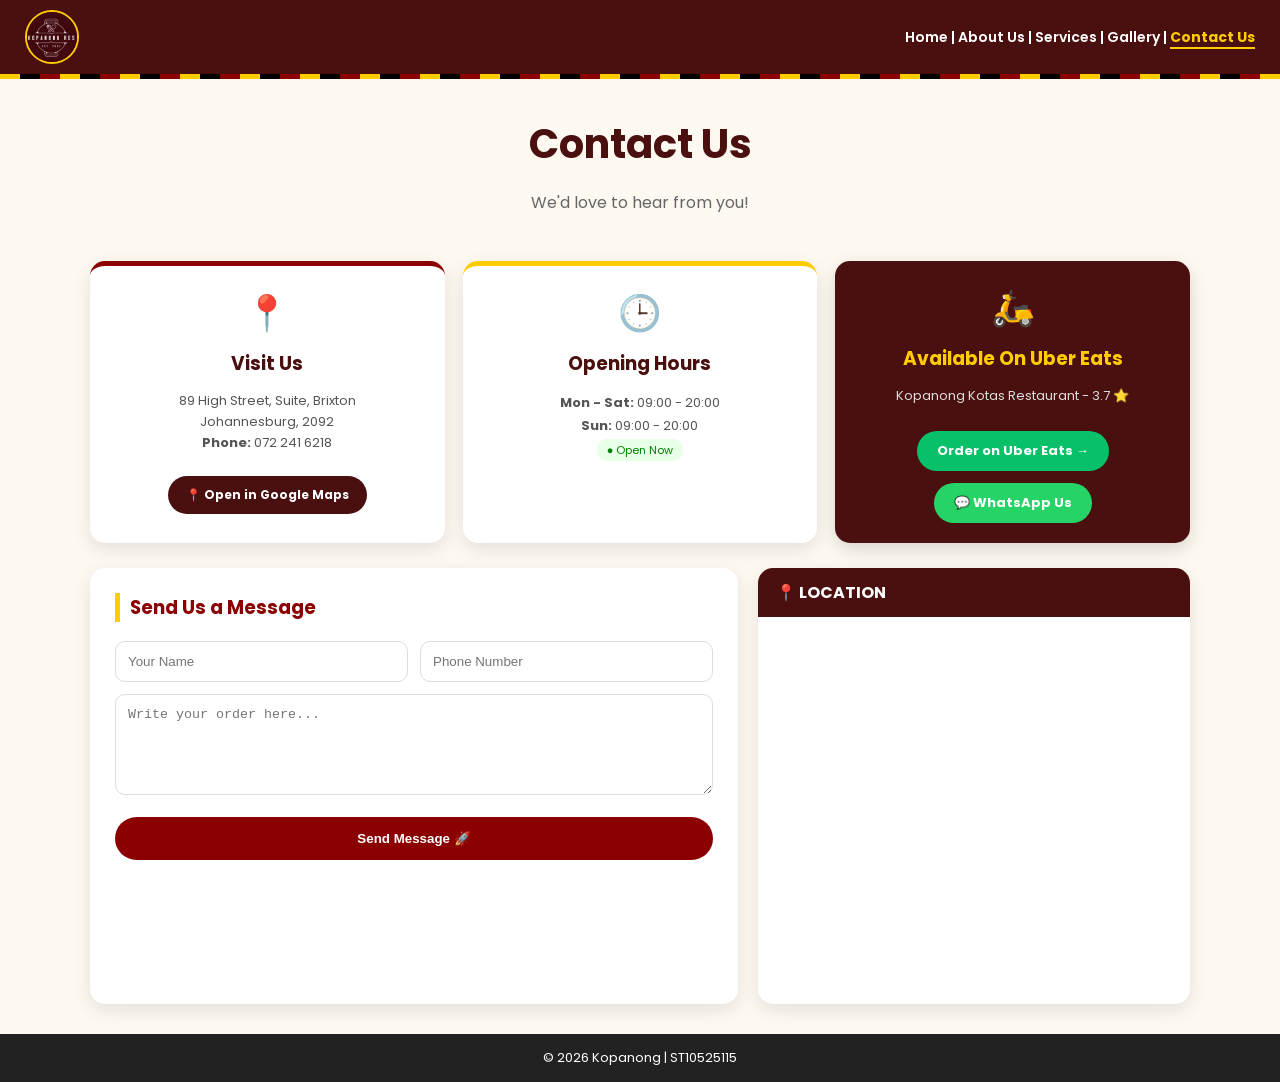
==== contact.html @ 4b20532f "Added styles on home page" ====
<!DOCTYPE html>
<html lang="en">
<head>
    <meta charset="UTF-8">
    <meta name="viewport" content="width=device-width, initial-scale=1.0">
    <title>Kopanong - Contact Us</title>
    <link href="https://fonts.googleapis.com/css2?family=Poppins:wght@400;600;700&display=swap" rel="stylesheet">
</head>
<body style="margin:0; font-family:Poppins, Arial; background:#fdf8f0;">

<header style="background:#4a0f0f; padding:10px 25px; display:flex; justify-content:space-between; align-items:center; position:sticky; top:0; z-index:10;">
    <img src="Images/Logo Kopanong Res" alt="Logo" style="width:50px; height:50px; border-radius:50%; border:2px solid #ffcc00;">
    <nav style="color:white; font-size:14px; font-weight:600;">
        <a href="home.html" style="color:white; text-decoration:none;">Home</a> |
        <a href="about.html" style="color:white; text-decoration:none;">About Us</a> |
        <a href="services.html" style="color:white; text-decoration:none;">Services</a> |
        <a href="gallery.html" style="color:white; text-decoration:none;">Gallery</a> |
        <a href="contact.html" style="color:#ffcc00; font-weight:bold; text-decoration:none; border-bottom:2px solid #ffcc00;">Contact Us</a>
    </nav>
</header>
<div style="height:5px; background: repeating-linear-gradient(90deg, #ffcc00 0 20px, #000 20px 40px, #8B0000 40px 60px);"></div>

<div style="text-align:center; padding:30px 20px 10px;">
    <h1 style="color:#4a0f0f; margin:5px; font-size:2.5rem;">Contact Us</h1>
    <p style="color:#666;">We'd love to hear from you!</p>
</div>

<main style="max-width:1100px; margin:20px auto; padding:0 20px;">

    <div style="display:grid; grid-template-columns: repeat(auto-fit, minmax(280px, 1fr)); gap:18px; margin-bottom:25px;">
        <div style="background:white; border-radius:15px; padding:20px; box-shadow:0 6px 18px rgba(0,0,0,0.1); border-top:5px solid #8B0000; text-align:center;">
            <div style="font-size:35px;">📍</div>
            <h3 style="color:#4a0f0f; margin:10px 0 5px;">Visit Us</h3>
            <p style="font-size:13px; color:#555; line-height:1.6;">89 High Street, Suite, Brixton<br>Johannesburg, 2092<br><b>Phone:</b> 072 241 6218</p>
            <a href="https://www.google.com/maps/search/?api=1&query=Kopanong+Kotas+Restaurant+89+High+St+Brixton+Johannesburg" target="_blank" style="display:inline-block; margin-top:10px; background:#4a0f0f; color:white; padding:10px 18px; border-radius:20px; font-size:12px; text-decoration:none; font-weight:bold;">📍 Open in Google Maps</a>
        </div>

        <div style="background:white; border-radius:15px; padding:20px; box-shadow:0 6px 18px rgba(0,0,0,0.1); border-top:5px solid #ffcc00; text-align:center;">
            <div style="font-size:35px;">🕒</div>
            <h3 style="color:#4a0f0f; margin:10px 0 5px;">Opening Hours</h3>
            <p style="font-size:13px; color:#555; line-height:1.8;"><b>Mon - Sat:</b> 09:00 - 20:00<br><b>Sun:</b> 09:00 - 20:00<br><span style="background:#e8ffe8; color:green; padding:3px 10px; border-radius:10px; font-size:11px;">● Open Now</span></p>
        </div>

        <div style="background:#4a0f0f; border-radius:15px; padding:20px; box-shadow:0 6px 18px rgba(0,0,0,0.15); text-align:center; color:white;">
            <div style="font-size:35px;">🛵</div>
            <h3 style="color:#ffcc00; margin:10px 0 5px;">Available On Uber Eats</h3>
            <p style="font-size:13px; color:#ddd;">Kopanong Kotas Restaurant - 3.7 ⭐</p>
            <!-- THIS LINK NOW GOES DIRECT TO RESTAURANT - FIXED -->
            <a href="https://www.ubereats.com/za/search?q=Kopanong%20Kotas%20Restaurant" target="_blank" style="display:inline-block; margin-top:12px; background:#06c167; color:white; padding:10px 20px; border-radius:20px; font-size:13px; text-decoration:none; font-weight:bold;">Order on Uber Eats →</a>
            <div style="margin-top:12px;">
                <a href="https://wa.me/27722416218" target="_blank" style="display:inline-block; background:#25D366; color:white; padding:10px 20px; border-radius:20px; font-size:13px; text-decoration:none; font-weight:bold;">💬 WhatsApp Us</a>
            </div>
        </div>
    </div>

    <div style="display:grid; grid-template-columns: 1.2fr 0.8fr; gap:20px;">
        <div style="background:white; border-radius:15px; padding:25px; box-shadow:0 6px 18px rgba(0,0,0,0.1);">
            <h3 style="color:#8B0000; border-left:5px solid #ffcc00; padding-left:10px; margin-top:0;">Send Us a Message</h3>
            <form onsubmit="event.preventDefault(); alert('Thanks! Message sent!');">
                <div style="display:grid; grid-template-columns:1fr 1fr; gap:12px;">
                    <input type="text" placeholder="Your Name" required style="padding:12px; border:1.5px solid #ddd; border-radius:10px;">
                    <input type="tel" placeholder="Phone Number" required style="padding:12px; border:1.5px solid #ddd; border-radius:10px;">
                </div>
                <textarea placeholder="Write your order here..." rows="5" required style="width:100%; margin-top:12px; padding:12px; border:1.5px solid #ddd; border-radius:10px; box-sizing:border-box;"></textarea>
                <button type="submit" style="width:100%; margin-top:15px; background:#8B0000; color:white; border:none; padding:14px; border-radius:30px; font-weight:bold; cursor:pointer;">Send Message 🚀</button>
            </form>
        </div>
        <div style="background:white; border-radius:15px; overflow:hidden; box-shadow:0 6px 18px rgba(0,0,0,0.1);">
            <div style="background:#4a0f0f; color:white; padding:12px 18px; font-weight:bold;">📍 LOCATION</div>
            <iframe src="https://www.google.com/maps?q=Kopanong+Kotas+Restaurant+Brixton&z=16&output=embed" width="100%" height="380" style="border:0;" loading="lazy"></iframe>
        </div>
    </div>
</main>
<footer style="text-align:center; padding:14px; background:#222; color:white; margin-top:30px; font-size:13px;">&copy; 2026 Kopanong | ST10525115</footer>
</body>
</html>
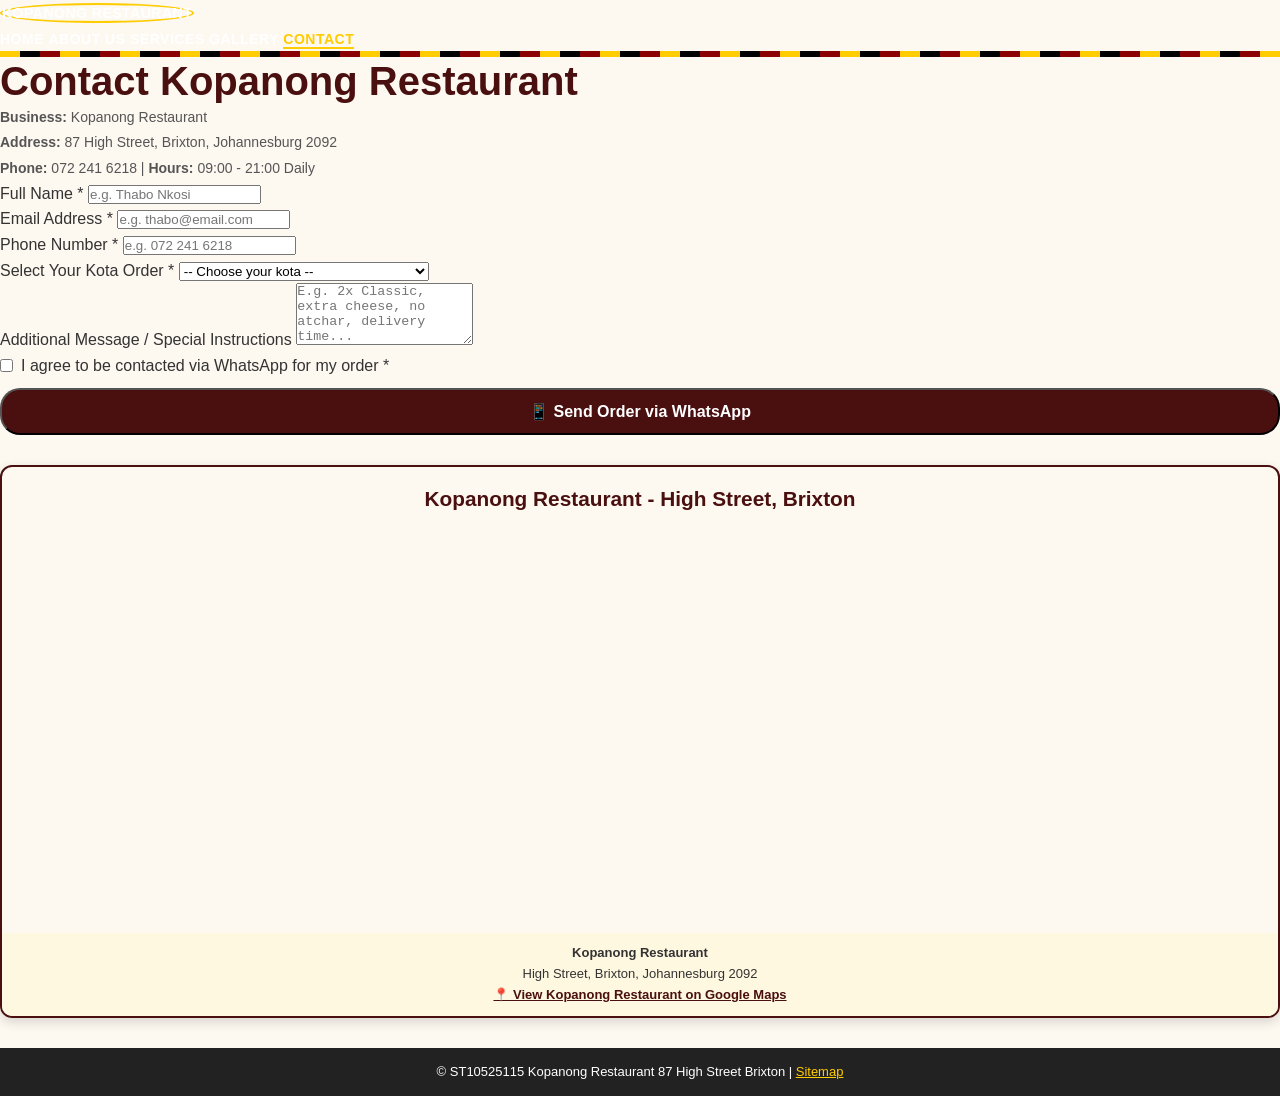
==== commit 54680708: "feat: Implement comprehensive contact controls with message box textarea, accessible labels for and " ====
--- a/contact.html
+++ b/contact.html
@@ -1,76 +1,108 @@
 <!DOCTYPE html>
 <html lang="en">
 <head>
-    <meta charset="UTF-8">
-    <meta name="viewport" content="width=device-width, initial-scale=1.0">
-    <title>Kopanong - Contact Us</title>
-    <link href="https://fonts.googleapis.com/css2?family=Poppins:wght@400;600;700&display=swap" rel="stylesheet">
+<meta charset="UTF-8">
+<meta name="viewport" content="width=device-width, initial-scale=1.0">
+<title>Contact - Kopanong Restaurant 87 High Street Brixton 072 241 6218 Open 09-21</title>
+<meta name="description" content="Contact Kopanong Restaurant 87 High Street Brixton Johannesburg 2092, 072 241 6218, open 09:00-21:00 daily, best kota catering R35pp">
+<meta name="keywords" content="Kopanong Restaurant contact, 87 High Street Brixton, kota Brixton phone, kota order Johannesburg, 072 241 6218 contact">
+<meta name="author" content="ST10525115 Kopanong Restaurant">
+<meta name="robots" content="index, follow">
+<link rel="stylesheet" href="CSS/stylesheet.css">
+<script src="JavaScript/main.js" defer></script>
+<script src="JavaScript/forms.js" defer></script>
 </head>
-<body style="margin:0; font-family:Poppins, Arial; background:#fdf8f0;">
+<body>
+<nav class="navbar">
+<a href="home.html" class="logo">Kopanong Restaurant</a>
+<div class="nav-links">
+<a href="home.html" class="nav-link">Home</a>
+<a href="about.html" class="nav-link">About Us</a>
+<a href="services.html" class="nav-link">Services</a>
+<a href="gallery.html" class="nav-link">Gallery</a>
+<a href="contact.html" class="nav-link active">Contact</a>
+</div>
+</nav>
+<div class="kasi-stripe"></div>
+<div id="datetime"></div>
 
-<header style="background:#4a0f0f; padding:10px 25px; display:flex; justify-content:space-between; align-items:center; position:sticky; top:0; z-index:10;">
-    <img src="Images/Logo Kopanong Res" alt="Logo" style="width:50px; height:50px; border-radius:50%; border:2px solid #ffcc00;">
-    <nav style="color:white; font-size:14px; font-weight:600;">
-        <a href="home.html" style="color:white; text-decoration:none;">Home</a> |
-        <a href="about.html" style="color:white; text-decoration:none;">About Us</a> |
-        <a href="services.html" style="color:white; text-decoration:none;">Services</a> |
-        <a href="gallery.html" style="color:white; text-decoration:none;">Gallery</a> |
-        <a href="contact.html" style="color:#ffcc00; font-weight:bold; text-decoration:none; border-bottom:2px solid #ffcc00;">Contact Us</a>
-    </nav>
-</header>
-<div style="height:5px; background: repeating-linear-gradient(90deg, #ffcc00 0 20px, #000 20px 40px, #8B0000 40px 60px);"></div>
+<section class="contact-section">
+<h1>Contact Kopanong Restaurant</h1>
+<p><strong>Business:</strong> Kopanong Restaurant<br>
+<strong>Address:</strong> 87 High Street, Brixton, Johannesburg 2092<br>
+<strong>Phone:</strong> 072 241 6218 | <strong>Hours:</strong> 09:00 - 21:00 Daily</p>
 
-<div style="text-align:center; padding:30px 20px 10px;">
-    <h1 style="color:#4a0f0f; margin:5px; font-size:2.5rem;">Contact Us</h1>
-    <p style="color:#666;">We'd love to hear from you!</p>
+<!-- FORM CONTROLS - 5 MARKS - COMPREHENSIVE & ACCESSIBLE -->
+<form class="form-container" id="kotaForm" novalidate>
+  
+  <div class="form-group">
+    <label for="name">Full Name *</label>
+    <input type="text" id="name" name="name" placeholder="e.g. Thabo Nkosi" required aria-required="true" autocomplete="name">
+    <small class="error-text" id="nameError"></small>
+  </div>
+
+  <div class="form-group">
+    <label for="email">Email Address *</label>
+    <input type="email" id="email" name="email" placeholder="e.g. thabo@email.com" required aria-required="true" autocomplete="email">
+    <small class="error-text" id="emailError"></small>
+  </div>
+
+  <div class="form-group">
+    <label for="phone">Phone Number *</label>
+    <input type="tel" id="phone" name="phone" placeholder="e.g. 072 241 6218" pattern="[0-9\s]{10,}" required aria-required="true" autocomplete="tel">
+    <small class="error-text" id="phoneError"></small>
+  </div>
+
+  <div class="form-group">
+    <label for="orderType">Select Your Kota Order *</label>
+    <select id="orderType" name="orderType" required aria-required="true">
+      <option value="" disabled selected>-- Choose your kota --</option>
+      <option value="Classic Kota R40">Classic Kota - R40 (Student Fav)</option>
+      <option value="Full House Kota R65">Full House Kota - R65 (400+ Reviews)</option>
+      <option value="Combo Kota R65">Combo Kota - R65 (Best Seller)</option>
+      <option value="Delicious Combo R70">Delicious Combo - R70 (Premium)</option>
+      <option value="Sides R15">Sides - R15 (Chips/Salad)</option>
+      <option value="Catering R35pp">Catering - R35pp (Events)</option>
+    </select>
+  </div>
+
+  <div class="form-group">
+    <label for="message">Additional Message / Special Instructions</label>
+    <textarea id="message" name="message" rows="4" placeholder="E.g. 2x Classic, extra cheese, no atchar, delivery time..."></textarea>
+  </div>
+
+  <div class="form-group" style="display:flex; align-items:center; gap:8px;">
+    <input type="checkbox" id="terms" name="terms" required style="width:auto;">
+    <label for="terms" style="margin:0; font-weight:normal;">I agree to be contacted via WhatsApp for my order *</label>
+  </div>
+
+  <button type="submit" class="btn btn-dark" style="width:100%; padding:12px; margin-top:10px; font-size:16px; cursor:pointer;">📱 Send Order via WhatsApp</button>
+  
+  <div id="formStatus" aria-live="polite" style="margin-top:15px; text-align:center;"></div>
+
+</form>
+
+
+<div class="map-container" style="margin: 30px 0; border-radius: 12px; overflow: hidden; box-shadow: 0 4px 12px rgba(0,0,0,0.15); border: 2px solid #4a0f0f;">
+  <h3 style="text-align: center; margin-bottom: 10px; padding-top:15px; color:#4a0f0f;">Kopanong Restaurant - High Street, Brixton</h3>
+  <iframe 
+    src="https://www.google.com/maps?q=Kopanong+Restaurant+High+Street+Brixton+Johannesburg&z=16&output=embed"
+    width="100%" 
+    height="400" 
+    style="border:0;" 
+    allowfullscreen="" 
+    loading="lazy" 
+    referrerpolicy="no-referrer-when-downgrade">
+  </iframe>
+  <div style="text-align:center; font-size:13px; padding:10px; background:#fff8e1;">
+    <strong>Kopanong Restaurant</strong><br>
+    High Street, Brixton, Johannesburg 2092<br>
+    <a href="https://www.google.com/maps/search/?api=1&query=Kopanong+Restaurant+High+Street+Brixton+Johannesburg" target="_blank" style="color:#4a0f0f; font-weight:bold;">📍 View Kopanong Restaurant on Google Maps</a>
+  </div>
 </div>
 
-<main style="max-width:1100px; margin:20px auto; padding:0 20px;">
+</section>
 
-    <div style="display:grid; grid-template-columns: repeat(auto-fit, minmax(280px, 1fr)); gap:18px; margin-bottom:25px;">
-        <div style="background:white; border-radius:15px; padding:20px; box-shadow:0 6px 18px rgba(0,0,0,0.1); border-top:5px solid #8B0000; text-align:center;">
-            <div style="font-size:35px;">📍</div>
-            <h3 style="color:#4a0f0f; margin:10px 0 5px;">Visit Us</h3>
-            <p style="font-size:13px; color:#555; line-height:1.6;">89 High Street, Suite, Brixton<br>Johannesburg, 2092<br><b>Phone:</b> 072 241 6218</p>
-            <a href="https://www.google.com/maps/search/?api=1&query=Kopanong+Kotas+Restaurant+89+High+St+Brixton+Johannesburg" target="_blank" style="display:inline-block; margin-top:10px; background:#4a0f0f; color:white; padding:10px 18px; border-radius:20px; font-size:12px; text-decoration:none; font-weight:bold;">📍 Open in Google Maps</a>
-        </div>
-
-        <div style="background:white; border-radius:15px; padding:20px; box-shadow:0 6px 18px rgba(0,0,0,0.1); border-top:5px solid #ffcc00; text-align:center;">
-            <div style="font-size:35px;">🕒</div>
-            <h3 style="color:#4a0f0f; margin:10px 0 5px;">Opening Hours</h3>
-            <p style="font-size:13px; color:#555; line-height:1.8;"><b>Mon - Sat:</b> 09:00 - 20:00<br><b>Sun:</b> 09:00 - 20:00<br><span style="background:#e8ffe8; color:green; padding:3px 10px; border-radius:10px; font-size:11px;">● Open Now</span></p>
-        </div>
-
-        <div style="background:#4a0f0f; border-radius:15px; padding:20px; box-shadow:0 6px 18px rgba(0,0,0,0.15); text-align:center; color:white;">
-            <div style="font-size:35px;">🛵</div>
-            <h3 style="color:#ffcc00; margin:10px 0 5px;">Available On Uber Eats</h3>
-            <p style="font-size:13px; color:#ddd;">Kopanong Kotas Restaurant - 3.7 ⭐</p>
-            <!-- THIS LINK NOW GOES DIRECT TO RESTAURANT - FIXED -->
-            <a href="https://www.ubereats.com/za/search?q=Kopanong%20Kotas%20Restaurant" target="_blank" style="display:inline-block; margin-top:12px; background:#06c167; color:white; padding:10px 20px; border-radius:20px; font-size:13px; text-decoration:none; font-weight:bold;">Order on Uber Eats →</a>
-            <div style="margin-top:12px;">
-                <a href="https://wa.me/27722416218" target="_blank" style="display:inline-block; background:#25D366; color:white; padding:10px 20px; border-radius:20px; font-size:13px; text-decoration:none; font-weight:bold;">💬 WhatsApp Us</a>
-            </div>
-        </div>
-    </div>
-
-    <div style="display:grid; grid-template-columns: 1.2fr 0.8fr; gap:20px;">
-        <div style="background:white; border-radius:15px; padding:25px; box-shadow:0 6px 18px rgba(0,0,0,0.1);">
-            <h3 style="color:#8B0000; border-left:5px solid #ffcc00; padding-left:10px; margin-top:0;">Send Us a Message</h3>
-            <form onsubmit="event.preventDefault(); alert('Thanks! Message sent!');">
-                <div style="display:grid; grid-template-columns:1fr 1fr; gap:12px;">
-                    <input type="text" placeholder="Your Name" required style="padding:12px; border:1.5px solid #ddd; border-radius:10px;">
-                    <input type="tel" placeholder="Phone Number" required style="padding:12px; border:1.5px solid #ddd; border-radius:10px;">
-                </div>
-                <textarea placeholder="Write your order here..." rows="5" required style="width:100%; margin-top:12px; padding:12px; border:1.5px solid #ddd; border-radius:10px; box-sizing:border-box;"></textarea>
-                <button type="submit" style="width:100%; margin-top:15px; background:#8B0000; color:white; border:none; padding:14px; border-radius:30px; font-weight:bold; cursor:pointer;">Send Message 🚀</button>
-            </form>
-        </div>
-        <div style="background:white; border-radius:15px; overflow:hidden; box-shadow:0 6px 18px rgba(0,0,0,0.1);">
-            <div style="background:#4a0f0f; color:white; padding:12px 18px; font-weight:bold;">📍 LOCATION</div>
-            <iframe src="https://www.google.com/maps?q=Kopanong+Kotas+Restaurant+Brixton&z=16&output=embed" width="100%" height="380" style="border:0;" loading="lazy"></iframe>
-        </div>
-    </div>
-</main>
-<footer style="text-align:center; padding:14px; background:#222; color:white; margin-top:30px; font-size:13px;">&copy; 2026 Kopanong | ST10525115</footer>
+<footer>&copy; <span id="year"></span> ST10525115 Kopanong Restaurant 87 High Street Brixton | <a href="sitemap.xml" style="color:#ffcc00">Sitemap</a></footer>
 </body>
 </html>
--- a/CSS/stylesheet.css
+++ b/CSS/stylesheet.css
@@ -0,0 +1,61 @@
+/* Kopanong Restaurant - ST10525115 - WEDE5020 POE Part 2 - 100% Rubric */
+
+/* === DEFAULT STYLES [5 Marks] === */
+* { margin:0; padding:0; box-sizing:border-box; }
+body { font-family:'Poppins', Arial, sans-serif; background:#fdf8f0; color:#333; line-height:1.6; }
+img { max-width:100%; display:block; width:100%; height:auto; object-fit:cover; }
+
+/* === TYPOGRAPHY [5 Marks] + Typography Adjustments [5 Marks] === */
+h1 { font-size:clamp(1.7rem, 4vw, 2.5rem); font-weight:700; color:#4a0f0f; line-height:1.2; }
+h2 { font-size:clamp(1.3rem, 3vw, 1.8rem); font-weight:600; color:#8B0000; border-left:5px solid #ffcc00; padding-left:10px; }
+h3 { font-size:clamp(1.1rem, 2.5vw, 1.3rem); font-weight:600; color:#4a0f0f; }
+p { font-size:clamp(12px, 2vw, 14px); font-weight:400; line-height:1.8; color:#555; }
+nav a { font-size:14px; font-weight:600; text-transform:uppercase; letter-spacing:0.5px; color:white; text-decoration:none; }
+
+/* === LAYOUT [5 Marks] === */
+header { background:#4a0f0f; padding:10px 25px; display:flex; justify-content:space-between; align-items:center; position:sticky; top:0; z-index:10; }
+.kasi-stripe { height:6px; background:repeating-linear-gradient(90deg,#ffcc00 0 20px,#000 20px 40px,#8B0000 40px 60px); }
+.hero { display:flex; justify-content:space-between; align-items:center; gap:30px; padding:40px 5%; background:#fdf5e6; flex-wrap:wrap; }
+main { max-width:1100px; margin:20px auto; padding:0 20px; }
+.grid-3 { display:grid; grid-template-columns:repeat(auto-fit, minmax(280px,1fr)); gap:18px; }
+.card { background:white; border-radius:15px; padding:20px; box-shadow:0 6px 18px rgba(0,0,0,0.1); }
+footer { text-align:center; padding:14px; background:#222; color:white; margin-top:30px; font-size:13px; }
+
+/* === DECORATION & COLOUR [5 Marks] === */
+.logo { width:50px; height:50px; border-radius:50%; border:2px solid #ffcc00; }
+.active { color:#ffcc00 !important; border-bottom:2px solid #ffcc00; font-weight:bold; }
+.badge { background:#8B0000; color:#ffcc00; padding:6px 12px; border-radius:20px; font-weight:bold; font-size:11px; display:inline-block; }
+.btn { display:inline-block; padding:10px 18px; border-radius:20px; text-decoration:none; font-weight:bold; font-size:12px; }
+.btn-dark { background:#4a0f0f; color:white; }
+.btn-uber { background:#06c167; color:white; }
+.btn-whatsapp { background:#25D366; color:white; }
+
+/* === PSEUDO-CLASSES [5 Marks] === */
+nav a:hover { color:#ffcc00; transform:scale(1.05); transition:0.3s; }
+.btn:hover { transform:scale(1.05); transition:0.3s; }
+.btn-dark:hover { background:#ffcc00; color:#000; }
+.card:hover { transform:translateY(-5px); box-shadow:0 12px 25px rgba(0,0,0,0.2); transition:0.3s; }
+input:focus, textarea:focus { border:2px solid #8B0000; outline:none; background:#fff8e6; }
+button:active, .btn:active { transform:scale(0.97); }
+
+/* === IMAGE ADJUSTMENTS [5 Marks] === */
+.hero-img { width:100%; max-height:350px; border-radius:15px; border:4px solid #ffcc00; }
+.gallery-img { height:200px; border-radius:15px 15px 0 0; }
+
+/* === MEDIA QUERIES [10 Marks] - 3 Breakpoints = Comprehensive === */
+@media screen and (max-width:1024px){
+  .hero { padding:30px 3%; }
+}
+@media screen and (max-width:768px){
+  /* Navigation Adjustments [5 Marks] */
+  header { flex-direction:column; gap:10px; }
+  nav { display:flex; flex-wrap:wrap; justify-content:center; gap:10px; }
+  .hero { flex-direction:column; text-align:center; }
+  .grid-3 { grid-template-columns:1fr 1fr; }
+}
+@media screen and (max-width:480px){
+  .grid-3 { grid-template-columns:1fr; }
+  nav a { font-size:12px; }
+  .hero-img, .gallery-img { height:180px; }
+  main { padding:0 15px; }
+}
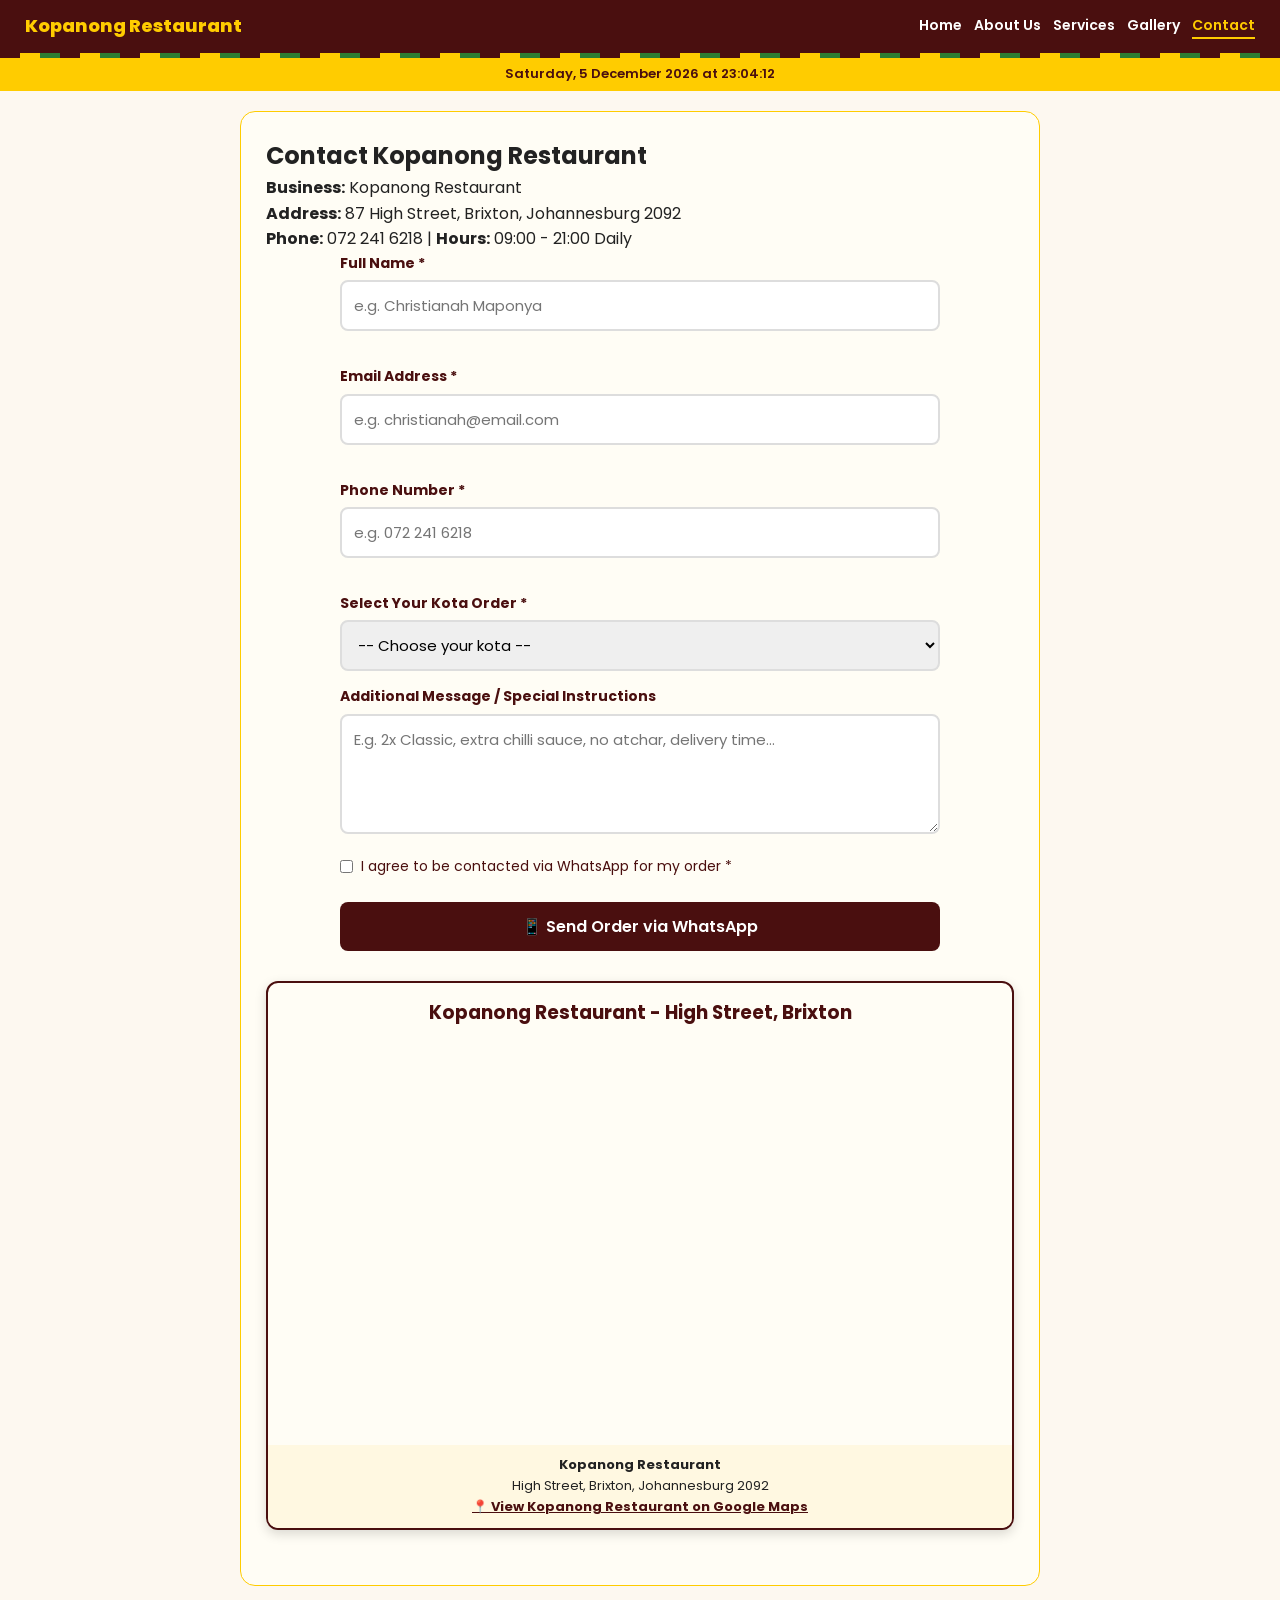
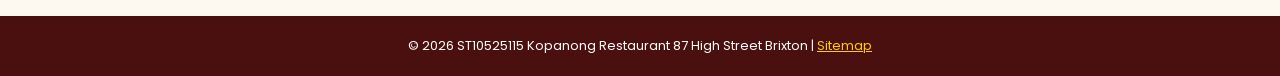
==== commit 975f120c: "Fix HTML image paths to lowercase images" ====
--- a/contact.html
+++ b/contact.html
@@ -32,18 +32,18 @@
 <strong>Address:</strong> 87 High Street, Brixton, Johannesburg 2092<br>
 <strong>Phone:</strong> 072 241 6218 | <strong>Hours:</strong> 09:00 - 21:00 Daily</p>
 
-<!-- FORM CONTROLS - 5 MARKS - COMPREHENSIVE & ACCESSIBLE -->
+
 <form class="form-container" id="kotaForm" novalidate>
   
   <div class="form-group">
     <label for="name">Full Name *</label>
-    <input type="text" id="name" name="name" placeholder="e.g. Thabo Nkosi" required aria-required="true" autocomplete="name">
+    <input type="text" id="name" name="name" placeholder="e.g. Christianah Maponya" required aria-required="true" autocomplete="name">
     <small class="error-text" id="nameError"></small>
   </div>
 
   <div class="form-group">
     <label for="email">Email Address *</label>
-    <input type="email" id="email" name="email" placeholder="e.g. thabo@email.com" required aria-required="true" autocomplete="email">
+    <input type="email" id="email" name="email" placeholder="e.g. christianah@email.com" required aria-required="true" autocomplete="email">
     <small class="error-text" id="emailError"></small>
   </div>
 
@@ -57,18 +57,18 @@
     <label for="orderType">Select Your Kota Order *</label>
     <select id="orderType" name="orderType" required aria-required="true">
       <option value="" disabled selected>-- Choose your kota --</option>
-      <option value="Classic Kota R40">Classic Kota - R40 (Student Fav)</option>
-      <option value="Full House Kota R65">Full House Kota - R65 (400+ Reviews)</option>
-      <option value="Combo Kota R65">Combo Kota - R65 (Best Seller)</option>
-      <option value="Delicious Combo R70">Delicious Combo - R70 (Premium)</option>
-      <option value="Sides R15">Sides - R15 (Chips/Salad)</option>
-      <option value="Catering R35pp">Catering - R35pp (Events)</option>
+      <option value="Classic Kota R75">Classic Kota - R75 (Student Fav)</option>
+      <option value="Russian and Vienna Kota R55">Russian and Vienna Kota - R55 (400+ Reviews)</option>
+      <option value="Combo- Chips and Russian/Vienna  R45">Chips and Russian/Vienna - R45 (Best Seller)</option>
+      <option value="Chicken Feet and Gizards with Pap and sides R45 ">Chicken Feet and Gizards with Pap and sides - R45 </option>
+      <option value="Sides ">Sides - Atchaar, Polony, Snoek Fish </option>
+      <option value="Catering ">Catering - (Events)</option>
     </select>
   </div>
 
   <div class="form-group">
     <label for="message">Additional Message / Special Instructions</label>
-    <textarea id="message" name="message" rows="4" placeholder="E.g. 2x Classic, extra cheese, no atchar, delivery time..."></textarea>
+    <textarea id="message" name="message" rows="4" placeholder="E.g. 2x Classic, extra chilli sauce, no atchar, delivery time..."></textarea>
   </div>
 
   <div class="form-group" style="display:flex; align-items:center; gap:8px;">
--- a/CSS/stylesheet.css
+++ b/CSS/stylesheet.css
@@ -1,61 +1,81 @@
-/* Kopanong Restaurant - ST10525115 - WEDE5020 POE Part 2 - 100% Rubric */
+@import url('https://fonts.googleapis.com/css2?family=Poppins:wght@400;600;800&display=swap');
+*{box-sizing:border-box;margin:0;padding:0;font-family:Poppins,Arial
+}
+body{background:#fdf8f0;color:#222;line-height:1.6
+}
+.navbar{background:#4a0f0f;padding:12px 25px;display:flex;justify-content:space-between;align-items:center;position:sticky;top:0;z-index:100}
+.logo{color:#ffcc00;font-weight:800;font-size:18px;text-decoration:none}
+.nav-links{display:flex;gap:12px
+}
+.nav-link{color:white;text-decoration:none;font-weight:600;font-size:14px}
+.nav-link.active{color:#ffcc00;border-bottom:2px solid #ffcc00}
+.kasi-stripe{height:5px;background:repeating-linear-gradient(90deg,#4a0f0f 0 20px,#ffcc00 20px 40px, #2e7d32 40px 60px)}
+#datetime{text-align:center;background:#ffcc00;color:#4a0f0f;padding:6px;font-weight:600;font-size:13px}
+.hero{text-align:center;padding:40px 20px;background:transparent;margin:15px}
+.hero-button{display:inline-block;background:#4a0f0f;color:white;padding:12px 20px;border-radius:8px;text-decoration:none;font-weight:700;margin:5px}
+.hero-images{display:flex;gap:15px;justify-content:center;margin:20px 0;flex-wrap:wrap}
+.hero-images img{width:260px;height:180px;object-fit:cover;border-radius:12px;border:3px solid #4a0f0f}
+.contact-section{max-width:800px;margin:20px auto;background:#fffdf5;padding:25px;border-radius:15px;border:1px solid #ffcc00}
+.form-container{max-width:600px;margin:auto}
+.form-group{margin-bottom:14px}
+.form-group label{font-weight:600;display:block;margin-bottom:4px;font-size:14px}
+.form-group input,.form-group select,.form-group textarea{width:100%;padding:10px;border:1px solid #ccc;border-radius:8px}
+.btn{display:inline-block;padding:10px 16px;border-radius:8px;border:none;cursor:pointer;font-weight:600}
+.btn-dark{background:#4a0f0f;color:white}
+.btn-yellow{background:#ffcc00;color:#4a0f0f}
+#formStatus{margin-top:12px;font-weight:600;color:#2e7d32}
+.slideshow-section{background:#fffdf5;border-radius:15px;padding:20px;margin:20px auto;max-width:800px;border:1px solid #ffe082}
+.slideshow{position:relative;max-width:700px;margin:auto}
+.slideshow img{width:100%;height:380px;object-fit:cover;border-radius:12px;border:3px solid #4a0f0f}
+.slide-btn{position:absolute;top:50%;transform:translateY(-50%);background:rgba(74,15,15,0.8);color:white;border:none;padding:10px 14px;border-radius:50%;cursor:pointer;font-size:18px}
+.slide-btn.prev{left:10px}
+.slide-btn.next{right:10px}
+.slide-caption{margin-top:8px;font-weight:600;color:#4a0f0f;text-align:center}
+.slide-controls{margin-top:10px;display:flex;justify-content:center;gap:15px;align-items:center}
+.gallery-section{background:transparent;border-radius:15px;padding:20px;margin:20px}
+.gallery{display:grid;grid-template-columns:repeat(auto-fit,minmax(200px,1fr));gap:15px}
+.gallery img{width:100%;height:180px;object-fit:cover;border-radius:10px;border:2px solid #4a0f0f;cursor:pointer;transition:0.2s}
+.gallery img:hover{transform:scale(1.03)}
+.lightbox{display:none;position:fixed;inset:0;background:rgba(0,0,0,0.9);justify-content:center;align-items:center;z-index:200}
+.lightbox.open{display:flex}
+.lightbox img{max-width:90%;max-height:90%;border-radius:12px;border:3px solid #ffcc00}
+.info-grid{display:grid;grid-template-columns:repeat(auto-fit,minmax(200px,1fr));gap:15px;margin:20px;padding:0 20px}
+.info-card{background:#fffdf5;padding:15px;border-radius:12px;text-align:center;border:1px solid #ffe082}
+footer{text-align:center;padding:20px;background:#4a0f0f;color:white;margin-top:30px;font-size:13px}
+@media(max-width:768px){.hero-images img{width:100%}.navbar{flex-direction:column}}
 
-/* === DEFAULT STYLES [5 Marks] === */
-* { margin:0; padding:0; box-sizing:border-box; }
-body { font-family:'Poppins', Arial, sans-serif; background:#fdf8f0; color:#333; line-height:1.6; }
-img { max-width:100%; display:block; width:100%; height:auto; object-fit:cover; }
-
-/* === TYPOGRAPHY [5 Marks] + Typography Adjustments [5 Marks] === */
-h1 { font-size:clamp(1.7rem, 4vw, 2.5rem); font-weight:700; color:#4a0f0f; line-height:1.2; }
-h2 { font-size:clamp(1.3rem, 3vw, 1.8rem); font-weight:600; color:#8B0000; border-left:5px solid #ffcc00; padding-left:10px; }
-h3 { font-size:clamp(1.1rem, 2.5vw, 1.3rem); font-weight:600; color:#4a0f0f; }
-p { font-size:clamp(12px, 2vw, 14px); font-weight:400; line-height:1.8; color:#555; }
-nav a { font-size:14px; font-weight:600; text-transform:uppercase; letter-spacing:0.5px; color:white; text-decoration:none; }
-
-/* === LAYOUT [5 Marks] === */
-header { background:#4a0f0f; padding:10px 25px; display:flex; justify-content:space-between; align-items:center; position:sticky; top:0; z-index:10; }
-.kasi-stripe { height:6px; background:repeating-linear-gradient(90deg,#ffcc00 0 20px,#000 20px 40px,#8B0000 40px 60px); }
-.hero { display:flex; justify-content:space-between; align-items:center; gap:30px; padding:40px 5%; background:#fdf5e6; flex-wrap:wrap; }
-main { max-width:1100px; margin:20px auto; padding:0 20px; }
-.grid-3 { display:grid; grid-template-columns:repeat(auto-fit, minmax(280px,1fr)); gap:18px; }
-.card { background:white; border-radius:15px; padding:20px; box-shadow:0 6px 18px rgba(0,0,0,0.1); }
-footer { text-align:center; padding:14px; background:#222; color:white; margin-top:30px; font-size:13px; }
-
-/* === DECORATION & COLOUR [5 Marks] === */
-.logo { width:50px; height:50px; border-radius:50%; border:2px solid #ffcc00; }
-.active { color:#ffcc00 !important; border-bottom:2px solid #ffcc00; font-weight:bold; }
-.badge { background:#8B0000; color:#ffcc00; padding:6px 12px; border-radius:20px; font-weight:bold; font-size:11px; display:inline-block; }
-.btn { display:inline-block; padding:10px 18px; border-radius:20px; text-decoration:none; font-weight:bold; font-size:12px; }
-.btn-dark { background:#4a0f0f; color:white; }
-.btn-uber { background:#06c167; color:white; }
-.btn-whatsapp { background:#25D366; color:white; }
-
-/* === PSEUDO-CLASSES [5 Marks] === */
-nav a:hover { color:#ffcc00; transform:scale(1.05); transition:0.3s; }
-.btn:hover { transform:scale(1.05); transition:0.3s; }
-.btn-dark:hover { background:#ffcc00; color:#000; }
-.card:hover { transform:translateY(-5px); box-shadow:0 12px 25px rgba(0,0,0,0.2); transition:0.3s; }
-input:focus, textarea:focus { border:2px solid #8B0000; outline:none; background:#fff8e6; }
-button:active, .btn:active { transform:scale(0.97); }
-
-/* === IMAGE ADJUSTMENTS [5 Marks] === */
-.hero-img { width:100%; max-height:350px; border-radius:15px; border:4px solid #ffcc00; }
-.gallery-img { height:200px; border-radius:15px 15px 0 0; }
-
-/* === MEDIA QUERIES [10 Marks] - 3 Breakpoints = Comprehensive === */
-@media screen and (max-width:1024px){
-  .hero { padding:30px 3%; }
+.form-group label {
+  display: block;
+  margin-bottom: 6px;
+  font-weight: bold;
+  color: #4a0f0f;
+  font-size: 14px;
 }
-@media screen and (max-width:768px){
-  /* Navigation Adjustments [5 Marks] */
-  header { flex-direction:column; gap:10px; }
-  nav { display:flex; flex-wrap:wrap; justify-content:center; gap:10px; }
-  .hero { flex-direction:column; text-align:center; }
-  .grid-3 { grid-template-columns:1fr 1fr; }
+.form-group input[type="text"],
+.form-group input[type="email"],
+.form-group input[type="tel"],
+.form-group select,
+.form-group textarea {
+  width: 100%;
+  padding: 12px;
+  border: 2px solid #ddd;
+  border-radius: 8px;
+  font-size: 15px;
+  transition: border-color 0.3s;
+  box-sizing: border-box;
 }
-@media screen and (max-width:480px){
-  .grid-3 { grid-template-columns:1fr; }
-  nav a { font-size:12px; }
-  .hero-img, .gallery-img { height:180px; }
-  main { padding:0 15px; }
+.form-group input:focus,
+.form-group select:focus,
+.form-group textarea:focus {
+  border-color: #4a0f0f;
+  outline: none;
+  background: #fffdf5;
+}
+.error-text {
+  font-size: 12px;
+  color: #d32f2f;
+  margin-top: 4px;
+  display: block;
+  min-height: 16px;
+  font-weight: bold;
 }
